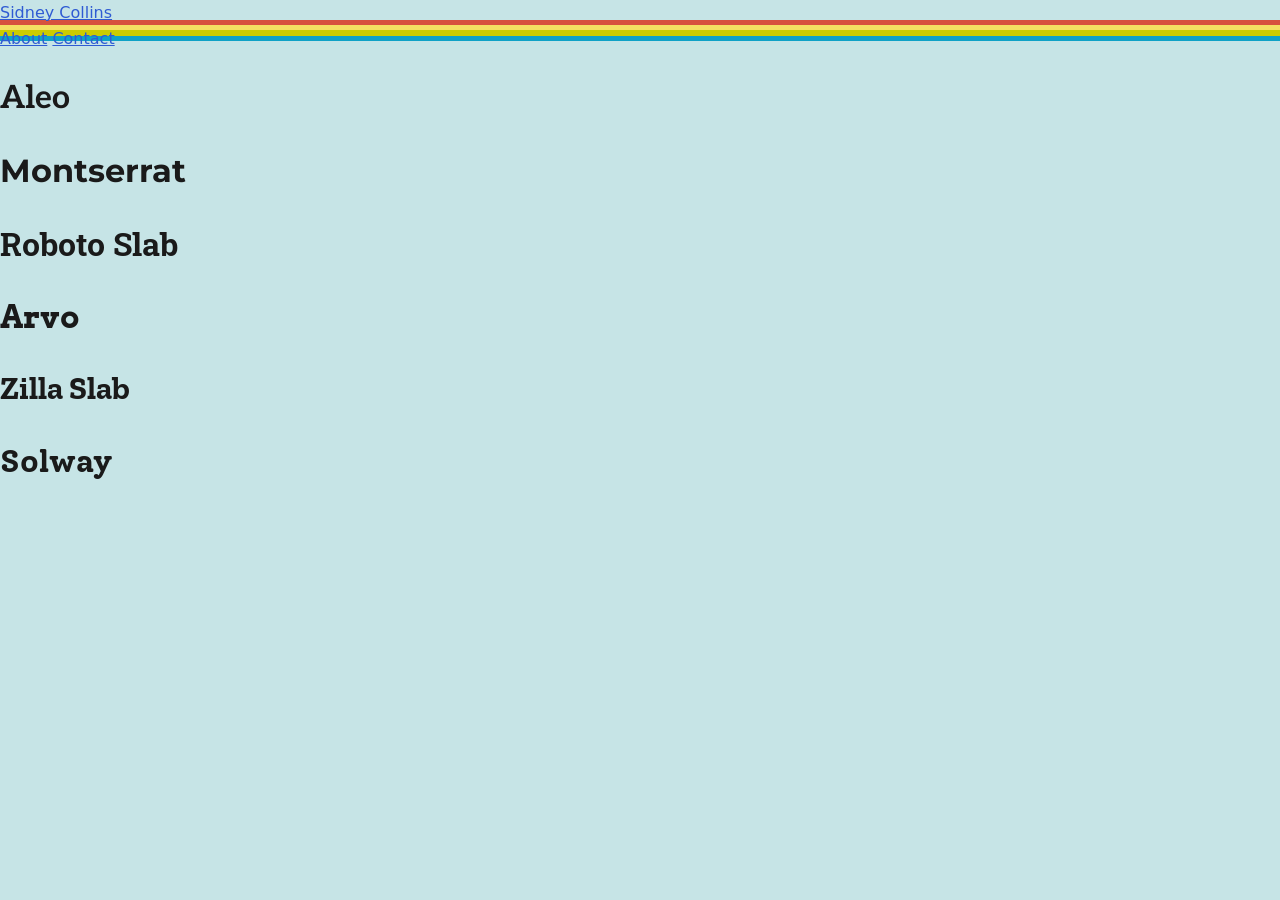
==== playground.html @ 9f8a6d19 "updated favicons; playing in the playground" ====
<!doctype html>
<html lang="en">
<head>
  <meta charset="utf-8">
  <meta name="viewport" content="width=device-width, initial-scale=1">
  <title>Sidney Collins</title>
  <meta name="description" content="Sidney Collins: background, selected work, and how to get in touch.">

  <link rel="icon" href="/favicon.ico" sizes="any">
  <link rel="icon" type="image/png" sizes="32x32" href="/favicon-32x32.png">
  <link rel="apple-touch-icon" href="/apple-touch-icon.png">

  <link rel="preconnect" href="https://fonts.googleapis.com">
  <link rel="preconnect" href="https://fonts.gstatic.com" crossorigin>
  <link rel="stylesheet" href="https://fonts.googleapis.com/css2?family=Solway:wght@400;500;700&family=Aleo:wght@400;500;700&family=Montserrat:wght@400;500;700&family=Roboto+Slab:wght@400;500;700&family=Arvo:wght@400;700&family=Zilla+Slab:wght@400;500;700&display=swap">
  <link rel="stylesheet" href="playground.css">
</head>
<body>
  <header class="site-header">
    <a class="wordmark" href="#top">Sidney Collins</a>
    <nav aria-label="Primary">
      <a href="#about">About</a>
      <!-- <a href="#work">Work</a> -->
      <a href="#contact">Contact</a>
    </nav>
  </header>

  <h1 class="aleo">Aleo</h1>
  <h1 class="montserrat">Montserrat</h1>
  <h1 class="roboto-slab">Roboto Slab</h1>
  <h1 class="arvo">Arvo</h1>
  <h1 class="zilla">Zilla Slab</h1>
  <h1 class="solway">Solway</h1>

</body>
</html>
---- playground.css ----
:root {
  --font-heading: "Solway", Georgia, serif;
  --font-body: system-ui, -apple-system, "Segoe UI", Roboto, sans-serif;

  /* Candidate fonts, not yet applied */
  --font-aleo: "Aleo", Georgia, serif;
  --font-montserrat: "Montserrat", system-ui, sans-serif;
  --font-roboto-slab: "Roboto Slab", Georgia, serif;
  --font-arvo: "Arvo", Georgia, serif;
  --font-zilla-slab: "Zilla Slab", Georgia, serif;

  --color-bg: #c6e4e6;
  --color-text: #1a1a1a;
  --color-muted: #5f5f5f;
  --color-border: #e4e4e0;
  --color-accent: #2f5bd3;

  --max-width: 720px;
}

/* @media (prefers-color-scheme: dark) {
  :root {
    --color-bg: #141414;
    --color-text: #ededea;
    --color-muted: #a3a3a0;
    --color-border: #2c2c2a;
    --color-accent: #8aa8ff;
  }
} */

*,
*::before,
*::after {
  box-sizing: border-box;
}

html { -webkit-text-size-adjust: 100%; }        /* stop iOS enlarging text in landscape */
img, svg { display: block; max-width: 100%; }   /* images never overflow the column */
input, button, textarea, select { font: inherit; } /* form controls use the page font */

body {
  margin: 0;
  background: var(--color-bg);
  color: var(--color-text);
  font-family: var(--font-body);
  font-size: 1rem;
  line-height: 1.6;
}

.aleo { 
  font-family: var(--font-aleo);
}

.montserrat { 
  font-family: var(--font-montserrat);
}

.roboto-slab { 
  font-family: var(--font-roboto-slab);
}

.arvo { 
  font-family: var(--font-arvo);
}

.zilla { 
  font-family: var(--font-zilla-slab);
}

.solway { 
  font-family: var(--font-heading);
}

/* Header text: Solway */
/* h1,
h2,
h3,
.wordmark {
  font-family: var(--font-heading);
  line-height: 1.2;
}

h1 {
  font-size: clamp(2.5rem, 7vw, 3.5rem);
  font-weight: 700;
  margin: 0 0 0.5rem;
}

h2 {
  font-size: 1.75rem;
  font-weight: 500;
  margin: 0 0 1rem;
}

h3 {
  font-size: 1.125rem;
  font-weight: 500;
  margin: 0 0 0.25rem;
} */

a {
  color: var(--color-accent);
}

a:focus-visible {
  outline: 2px solid var(--color-accent);
  outline-offset: 3px;
}

/* .site-header,
main,
.site-footer {
  max-width: var(--max-width);
  margin: 0 auto;
  padding: 0 16px;
}*/

/* .site-header {
  display: flex;
  flex-wrap: wrap;
  gap: 1rem;
  justify-content: space-between;
  align-items: center;
  padding-top: 1.5rem;
  padding-bottom: 1.5rem;
} */

.site-header {
  background-image: url("assets/images/rainbow-horizontal.png");
  background-repeat: repeat-x;
  background-position: top 20px left 0;
  min-height: 21px;
}

/* .wordmark {
  font-size: 1.25rem;
  font-weight: 700;
  color: var(--color-text);
  text-decoration: none;
}

.site-header nav {
  display: flex;
  gap: 1.25rem;
}

.site-header nav a {
  color: var(--color-muted);
  text-decoration: none;
}

.site-header nav a:hover {
  color: var(--color-text);
}

section {
  padding: 3rem 0;
  border-top: 1px solid var(--color-border);
}

.hero {
  border-top: none;
  padding-top: 4rem;
}

.headline {
  font-size: 1.25rem;
  margin: 0 0 1rem;
}

.intro {
  color: var(--color-muted);
  margin: 0 0 2rem;
}

.actions {
  display: flex;
  flex-wrap: wrap;
  gap: 0.75rem;
}

.button {
  display: inline-block;
  padding: 0.6rem 1.2rem;
  border: 1px solid var(--color-border);
  border-radius: 6px;
  color: var(--color-text);
  text-decoration: none;
}

.button-primary {
  background: var(--color-accent);
  border-color: var(--color-accent);
  color: var(--color-bg);
}

.cards,
.links {
  list-style: none;
  margin: 0;
  padding: 0;
}

.cards {
  display: grid;
  gap: 1rem;
}

.card {
  padding: 1.25rem;
  border: 1px solid var(--color-border);
  border-radius: 8px;
}

.card p {
  margin: 0;
  color: var(--color-muted);
}

.links {
  display: flex;
  gap: 1.25rem;
}

.site-footer {
  padding-top: 2rem;
  padding-bottom: 3rem;
  color: var(--color-muted);
  font-size: 0.875rem;
} */
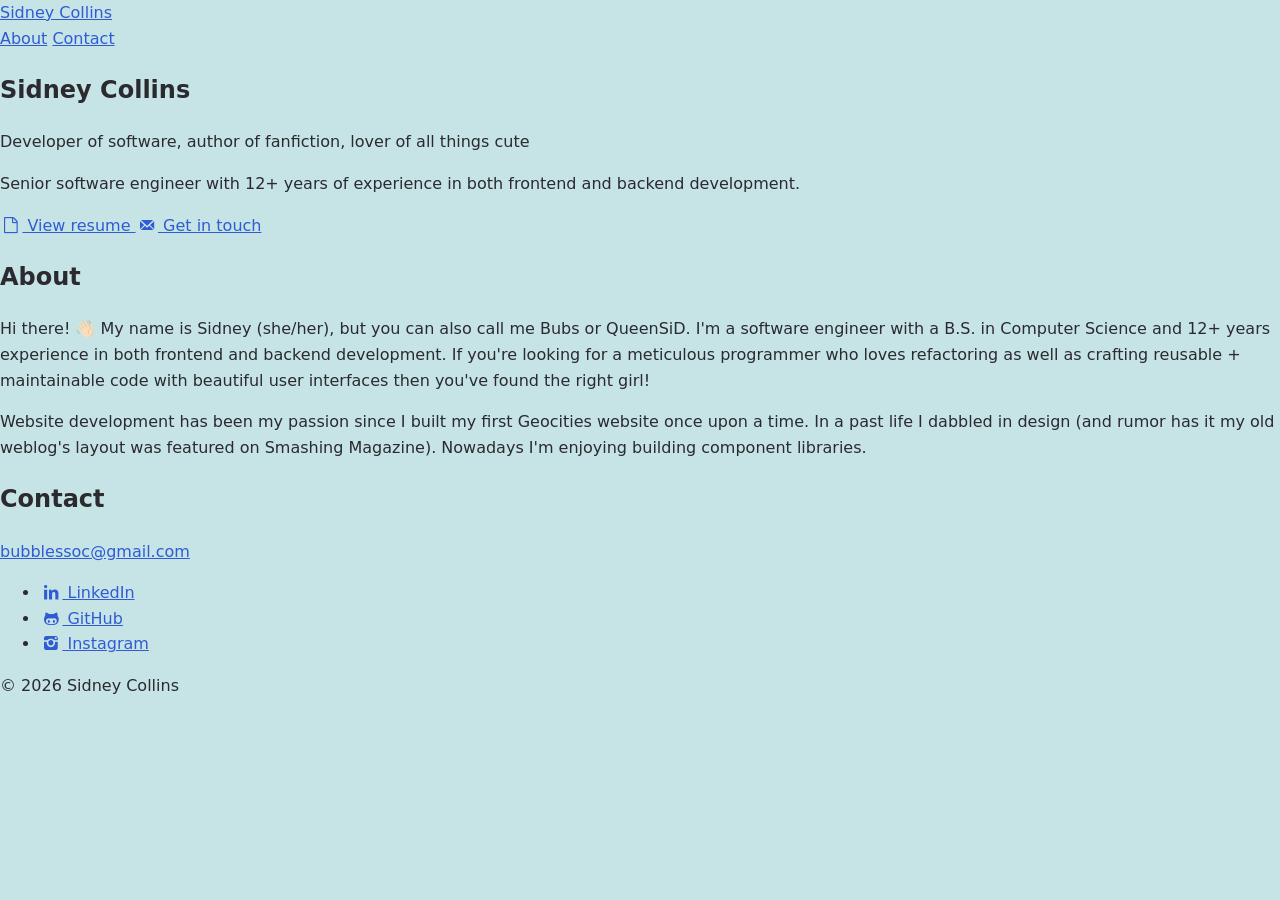
==== commit cc79bbf0: "added some icons; moving stuff around" ====
--- a/playground.html
+++ b/playground.html
@@ -12,18 +12,86 @@
 
   <link rel="preconnect" href="https://fonts.googleapis.com">
   <link rel="preconnect" href="https://fonts.gstatic.com" crossorigin>
-  <link rel="stylesheet" href="https://fonts.googleapis.com/css2?family=Solway:wght@400;500;700&family=Aleo:wght@400;500;700&family=Montserrat:wght@400;500;700&family=Roboto+Slab:wght@400;500;700&family=Arvo:wght@400;700&family=Zilla+Slab:wght@400;500;700&display=swap">
-  <link rel="stylesheet" href="playground.css">
+  <link rel="stylesheet" href="https://fonts.googleapis.com/css2?family=Solway:wght@400;500;700&family=Aleo:wght@400;500;700&family=Montserrat:wght@400;500;700&family=Roboto+Slab:wght@400;500;700&family=Arvo:wght@400;700&family=Zilla+Slab:wght@400;500;700&family=Quicksand:wght@400;500;700&display=swap">
+  <link rel="stylesheet" href="assets/css/playground.css">
+  <link rel="stylesheet" href="assets/css/sidneycollins-icons.css">
 </head>
+
 <body>
   <header class="site-header">
     <a class="wordmark" href="#top">Sidney Collins</a>
     <nav aria-label="Primary">
       <a href="#about">About</a>
-      <!-- <a href="#work">Work</a> -->
       <a href="#contact">Contact</a>
     </nav>
   </header>
+
+  <main id="top">
+    <section class="hero">
+      <h1>Sidney Collins</h1>
+      <p class="headline">Developer of software, author of fanfiction, lover of all things cute</p>
+      <p class="intro">Senior software engineer with 12+ years of experience in both frontend and backend development.</p>
+      <div class="actions">
+        <a class="button button-primary" href="assets/resume.pdf">
+          <span class="icon-doc"></span>
+          View resume
+        </a>
+        <a class="button" href="#contact">
+          <span class="icon-mail"></span>
+          Get in touch
+        </a>
+      </div>
+    </section>
+
+    <section id="about">
+      <h2>About</h2>
+      <p>Hi there! 👋🏻 My name is Sidney (she/her), but you can also call me Bubs or QueenSiD. I'm a software engineer with a B.S. in Computer Science and 12+ years experience in both frontend and backend development. If you're looking for a meticulous programmer who loves refactoring as well as crafting reusable + maintainable code with beautiful user interfaces then you've found the right girl!</p>
+      <p>Website development has been my passion since I built my first Geocities website once upon a time. In a past life I dabbled in design (and rumor has it my old weblog's layout was featured on Smashing Magazine). Nowadays I'm enjoying building component libraries.</p>
+    </section>
+
+    <!-- <section id="work">
+      <h2>Selected work</h2>
+      <ul class="cards">
+        <li class="card">
+          <h3><a href="#">Project one</a></h3>
+          <p>One-line description of the project.</p>
+        </li>
+        <li class="card">
+          <h3><a href="#">Project two</a></h3>
+          <p>One-line description of the project.</p>
+        </li>
+        <li class="card">
+          <h3><a href="#">Project three</a></h3>
+          <p>One-line description of the project.</p>
+        </li>
+      </ul>
+    </section> -->
+
+    <section id="contact">
+      <h2>Contact</h2>
+      <p><a href="mailto:bubblessoc@gmail.com">bubblessoc@gmail.com</a></p>
+      <ul class="links">
+        <li><a href="https://www.linkedin.com/in/sidneycollins">
+          <span class="icon-linkedin"></span>
+          LinkedIn
+        </a></li>
+        <li><a href="https://github.com/bubblessoc">
+          <span class="icon-github"></span>
+          GitHub
+        </a></li>
+        <li><a href="https://instagram.com/bubblessoc">
+          <span class="icon-instagram"></span>
+          Instagram
+        </a></li>
+      </ul>
+    </section>
+  </main>
+
+  <footer class="site-footer">
+    <p>&copy; 2026 Sidney Collins</p>
+  </footer>
+
+  <!-- <img src="assets/images/queensid.png" alt="Sidney Collins" class="profile-image" />
 
   <h1 class="aleo">Aleo</h1>
   <h1 class="montserrat">Montserrat</h1>
@@ -31,6 +99,7 @@
   <h1 class="arvo">Arvo</h1>
   <h1 class="zilla">Zilla Slab</h1>
   <h1 class="solway">Solway</h1>
+  <h1 class="quicksand">Quicksand</h1> -->
 
 </body>
 </html>
--- a/assets/css/playground.css
+++ b/assets/css/playground.css
@@ -0,0 +1,250 @@
+:root {
+  --font-heading: "Solway", Georgia, serif;
+  --font-body: system-ui, -apple-system, "Segoe UI", Roboto, sans-serif;
+
+  /* Candidate fonts, not yet applied */
+  --font-aleo: "Aleo", Georgia, serif;
+  --font-montserrat: "Montserrat", system-ui, sans-serif;
+  --font-roboto-slab: "Roboto Slab", Georgia, serif;
+  --font-arvo: "Arvo", Georgia, serif;
+  --font-zilla-slab: "Zilla Slab", Georgia, serif;
+  --font-quicksand: "Quicksand", system-ui, sans-serif;
+
+  --color-bg: #c6e4e6;
+  --color-text: #2b2a2e;
+  --color-muted: #5f5f5f;
+  --color-border: #e4e4e0;
+  --color-accent: #2f5bd3;
+
+  --max-width: 720px;
+}
+
+/* @media (prefers-color-scheme: dark) {
+  :root {
+    --color-bg: #141414;
+    --color-text: #ededea;
+    --color-muted: #a3a3a0;
+    --color-border: #2c2c2a;
+    --color-accent: #8aa8ff;
+  }
+} */
+
+*,
+*::before,
+*::after {
+  box-sizing: border-box;
+}
+
+html { -webkit-text-size-adjust: 100%; }        /* stop iOS enlarging text in landscape */
+img, svg { display: block; max-width: 100%; }   /* images never overflow the column */
+input, button, textarea, select { font: inherit; } /* form controls use the page font */
+
+/* Smooth scrolling for in-page links, unless the visitor prefers reduced motion */
+@media (prefers-reduced-motion: no-preference) {
+  html {
+    scroll-behavior: smooth;
+  }
+}
+
+/* Leave a gap above a section when you scroll to it */
+[id] {
+  scroll-margin-top: 1.5rem;
+}
+
+body {
+  margin: 0;
+  background-color: var(--color-bg);
+  background-image: url("assets/images/rainbow-vertical.png");
+  background-repeat: repeat-y;
+  background-position: top 143px left 11px;
+  color: var(--color-text);
+  font-family: var(--font-body);
+  font-size: 1rem;
+  line-height: 1.6;
+}
+
+.aleo {
+  font-family: var(--font-aleo);
+}
+
+.montserrat {
+  font-family: var(--font-montserrat);
+}
+
+.roboto-slab {
+  font-family: var(--font-roboto-slab);
+}
+
+.arvo {
+  font-family: var(--font-arvo);
+}
+
+.zilla {
+  font-family: var(--font-zilla-slab);
+}
+
+.solway {
+  font-family: var(--font-heading);
+}
+
+.quicksand {
+  font-family: var(--font-quicksand);
+}
+
+/* Header text: Solway */
+/* h1,
+h2,
+h3,
+.wordmark {
+  font-family: var(--font-heading);
+  line-height: 1.2;
+}
+
+h1 {
+  font-size: clamp(2.5rem, 7vw, 3.5rem);
+  font-weight: 700;
+  margin: 0 0 0.5rem;
+}
+
+h2 {
+  font-size: 1.75rem;
+  font-weight: 500;
+  margin: 0 0 1rem;
+}
+
+h3 {
+  font-size: 1.125rem;
+  font-weight: 500;
+  margin: 0 0 0.25rem;
+} */
+
+a {
+  color: var(--color-accent);
+}
+
+a:focus-visible {
+  outline: 2px solid var(--color-accent);
+  outline-offset: 3px;
+}
+
+/* .site-header,
+main,
+.site-footer {
+  max-width: var(--max-width);
+  margin: 0 auto;
+  padding: 0 16px;
+}*/
+
+/* .site-header {
+  display: flex;
+  flex-wrap: wrap;
+  gap: 1rem;
+  justify-content: space-between;
+  align-items: center;
+  padding-top: 1.5rem;
+  padding-bottom: 1.5rem;
+} */
+
+.site-header {
+  background-image: url("assets/images/rainbow-horizontal.png");
+  background-repeat: repeat-x;
+  background-position: left 279px;
+  min-height: 21px;
+}
+
+/* .wordmark {
+  font-size: 1.25rem;
+  font-weight: 700;
+  color: var(--color-text);
+  text-decoration: none;
+}
+
+.site-header nav {
+  display: flex;
+  gap: 1.25rem;
+}
+
+.site-header nav a {
+  color: var(--color-muted);
+  text-decoration: none;
+}
+
+.site-header nav a:hover {
+  color: var(--color-text);
+}
+
+section {
+  padding: 3rem 0;
+  border-top: 1px solid var(--color-border);
+}
+
+.hero {
+  border-top: none;
+  padding-top: 4rem;
+}
+
+.headline {
+  font-size: 1.25rem;
+  margin: 0 0 1rem;
+}
+
+.intro {
+  color: var(--color-muted);
+  margin: 0 0 2rem;
+}
+
+.actions {
+  display: flex;
+  flex-wrap: wrap;
+  gap: 0.75rem;
+}
+
+.button {
+  display: inline-block;
+  padding: 0.6rem 1.2rem;
+  border: 1px solid var(--color-border);
+  border-radius: 6px;
+  color: var(--color-text);
+  text-decoration: none;
+}
+
+.button-primary {
+  background: var(--color-accent);
+  border-color: var(--color-accent);
+  color: var(--color-bg);
+}
+
+.cards,
+.links {
+  list-style: none;
+  margin: 0;
+  padding: 0;
+}
+
+.cards {
+  display: grid;
+  gap: 1rem;
+}
+
+.card {
+  padding: 1.25rem;
+  border: 1px solid var(--color-border);
+  border-radius: 8px;
+}
+
+.card p {
+  margin: 0;
+  color: var(--color-muted);
+}
+
+.links {
+  display: flex;
+  gap: 1.25rem;
+}
+
+.site-footer {
+  padding-top: 2rem;
+  padding-bottom: 3rem;
+  color: var(--color-muted);
+  font-size: 0.875rem;
+} */
--- a/assets/css/sidneycollins-icons.css
+++ b/assets/css/sidneycollins-icons.css
@@ -0,0 +1,63 @@
+/* Generated by https://fontello.com/ */
+@font-face {
+  font-family: 'sidneycollins-icons';
+  src: url('../fonts/sidneycollins-icons.eot?1726905');
+  src: url('../fonts/sidneycollins-icons.eot?1726905#iefix') format('embedded-opentype'),
+       url('../fonts/sidneycollins-icons.woff2?1726905') format('woff2'),
+       url('../fonts/sidneycollins-icons.woff?1726905') format('woff'),
+       url('../fonts/sidneycollins-icons.ttf?1726905') format('truetype'),
+       url('../fonts/sidneycollins-icons.svg?1726905#sidneycollins-icons') format('svg');
+  font-weight: normal;
+  font-style: normal;
+}
+/* Chrome hack: SVG is rendered more smooth in Windozze. 100% magic, uncomment if you need it. */
+/* Note, that will break hinting! In other OS-es font will be not as sharp as it could be */
+/*
+@media screen and (-webkit-min-device-pixel-ratio:0) {
+  @font-face {
+    font-family: 'sidneycollins-icons';
+    src: url('../font/sidneycollins-icons.svg?1726905#sidneycollins-icons') format('svg');
+  }
+}
+*/
+[class^="icon-"]:before, [class*=" icon-"]:before {
+  font-family: "sidneycollins-icons";
+  font-style: normal;
+  font-weight: normal;
+  speak: never;
+
+  display: inline-block;
+  text-decoration: inherit;
+  width: 1em;
+  margin-right: .2em;
+  text-align: center;
+  /* opacity: .8; */
+
+  /* For safety - reset parent styles, that can break glyph codes*/
+  font-variant: normal;
+  text-transform: none;
+
+  /* fix buttons height, for twitter bootstrap */
+  line-height: 1em;
+
+  /* Animation center compensation - margins should be symmetric */
+  /* remove if not needed */
+  margin-left: .2em;
+
+  /* you can be more comfortable with increased icons size */
+  /* font-size: 120%; */
+
+  /* Font smoothing. That was taken from TWBS */
+  -webkit-font-smoothing: antialiased;
+  -moz-osx-font-smoothing: grayscale;
+
+  /* Uncomment for 3D effect */
+  /* text-shadow: 1px 1px 1px rgba(127, 127, 127, 0.3); */
+}
+
+.icon-mail:before { content: '\e800'; } /* '' */
+.icon-doc:before { content: '\e801'; } /* '' */
+.icon-user:before { content: '\f2be'; } /* '' */
+.icon-github:before { content: '\f300'; } /* '' */
+.icon-linkedin:before { content: '\f318'; } /* '' */
+.icon-instagram:before { content: '\f32d'; } /* '' */
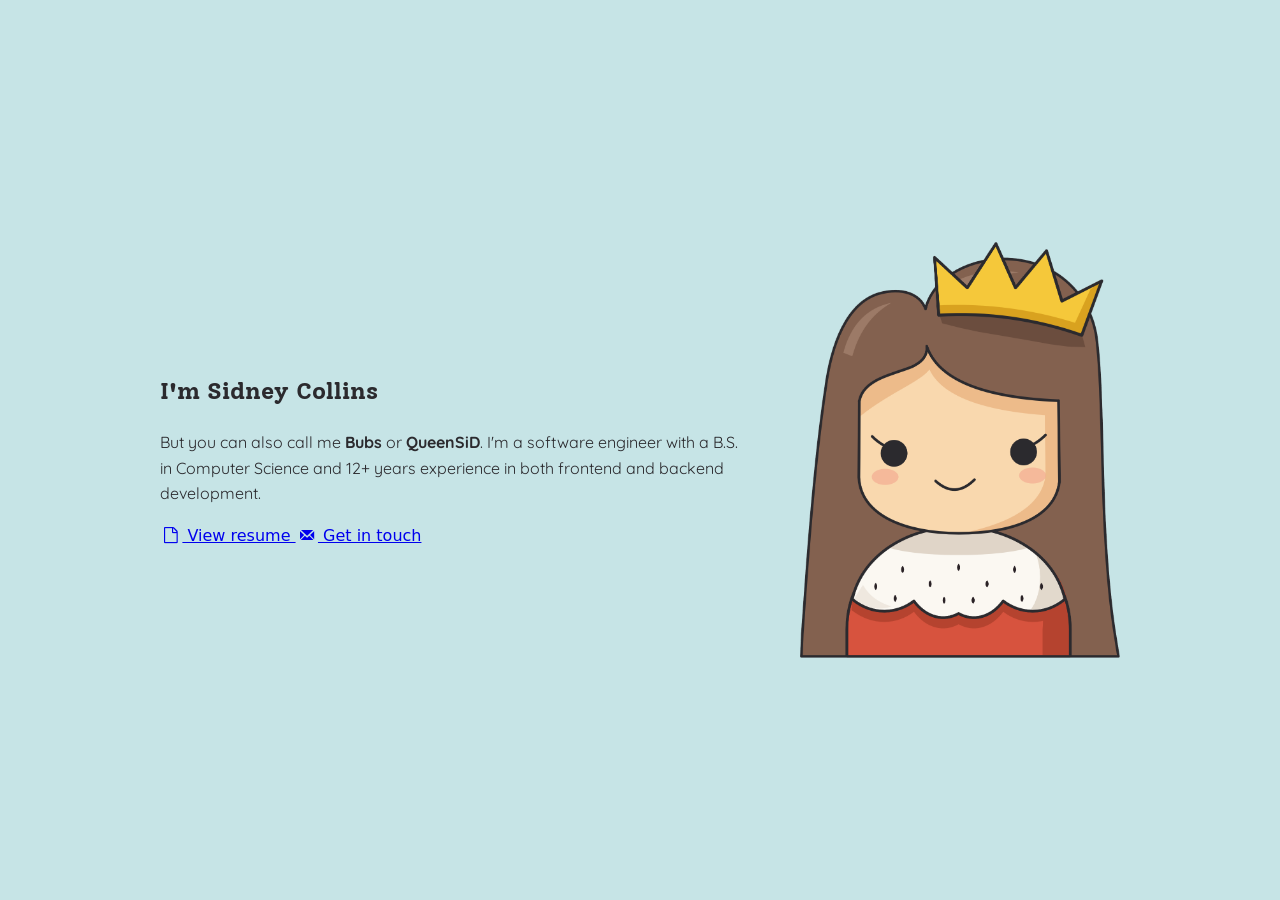
==== commit 6c65e241: "letting claude play in the playground" ====
--- a/playground.html
+++ b/playground.html
@@ -18,36 +18,39 @@
 </head>
 
 <body>
-  <header class="site-header">
+  <!-- <header class="site-header">
     <a class="wordmark" href="#top">Sidney Collins</a>
     <nav aria-label="Primary">
       <a href="#about">About</a>
       <a href="#contact">Contact</a>
     </nav>
-  </header>
+  </header> -->
 
   <main id="top">
     <section class="hero">
-      <h1>Sidney Collins</h1>
-      <p class="headline">Developer of software, author of fanfiction, lover of all things cute</p>
-      <p class="intro">Senior software engineer with 12+ years of experience in both frontend and backend development.</p>
-      <div class="actions">
-        <a class="button button-primary" href="assets/resume.pdf">
-          <span class="icon-doc"></span>
-          View resume
-        </a>
-        <a class="button" href="#contact">
-          <span class="icon-mail"></span>
-          Get in touch
-        </a>
+      <div class="hero-text">
+        <h1 class="solway">I&apos;m Sidney Collins</h1>
+        <!-- <p class="headline">Developer of software, author of fanfiction, lover of all things cute</p> -->
+        <p class="intro quicksand">But you can also call me <strong>Bubs</strong> or <strong>QueenSiD</strong>. I&apos;m a software engineer with a B.S. in Computer Science and 12+ years experience in both frontend and backend development.</p>
+        <div class="actions">
+          <a class="button button-primary" href="assets/resume.pdf">
+            <span class="icon-doc"></span>
+            View resume
+          </a>
+          <a class="button" href="#contact">
+            <span class="icon-mail"></span>
+            Get in touch
+          </a>
+        </div>
       </div>
+      <img src="assets/images/queensid.png" alt="Sidney Collins" class="profile-image" />
     </section>
 
-    <section id="about">
+    <!-- <section id="about">
       <h2>About</h2>
       <p>Hi there! 👋🏻 My name is Sidney (she/her), but you can also call me Bubs or QueenSiD. I'm a software engineer with a B.S. in Computer Science and 12+ years experience in both frontend and backend development. If you're looking for a meticulous programmer who loves refactoring as well as crafting reusable + maintainable code with beautiful user interfaces then you've found the right girl!</p>
       <p>Website development has been my passion since I built my first Geocities website once upon a time. In a past life I dabbled in design (and rumor has it my old weblog's layout was featured on Smashing Magazine). Nowadays I'm enjoying building component libraries.</p>
-    </section>
+    </section> -->
 
     <!-- <section id="work">
       <h2>Selected work</h2>
@@ -67,7 +70,7 @@
       </ul>
     </section> -->
 
-    <section id="contact">
+    <!-- <section id="contact">
       <h2>Contact</h2>
       <p><a href="mailto:bubblessoc@gmail.com">bubblessoc@gmail.com</a></p>
       <ul class="links">
@@ -84,12 +87,12 @@
           Instagram
         </a></li>
       </ul>
-    </section>
+    </section> -->
   </main>
 
-  <footer class="site-footer">
+  <!-- <footer class="site-footer">
     <p>&copy; 2026 Sidney Collins</p>
-  </footer>
+  </footer> -->
 
   <!-- <img src="assets/images/queensid.png" alt="Sidney Collins" class="profile-image" />
 
--- a/assets/css/playground.css
+++ b/assets/css/playground.css
@@ -54,13 +54,58 @@
 body {
   margin: 0;
   background-color: var(--color-bg);
-  background-image: url("assets/images/rainbow-vertical.png");
-  background-repeat: repeat-y;
-  background-position: top 143px left 11px;
   color: var(--color-text);
   font-family: var(--font-body);
   font-size: 1rem;
   line-height: 1.6;
+}
+
+/* Hero: text on the left, image on the right, centered vertically in the window */
+main {
+  display: grid;
+  grid-template-columns: minmax(0, 1fr); /* column matches the window, not the widest content */
+  place-items: center;
+  min-height: 100vh;
+  min-height: 100dvh; /* excludes mobile browser toolbars where supported */
+  padding: 2rem 16px;
+}
+
+.hero {
+  display: flex;
+  align-items: center;
+  gap: 3rem;
+  width: 100%;
+  max-width: 960px;
+}
+
+.hero-text {
+  flex: 1 1 0;
+  min-width: 0; /* lets long words wrap instead of pushing the image off-screen */
+}
+
+.profile-image {
+  flex: 0 0 auto;
+  width: min(320px, 35%);
+  height: auto;
+}
+
+/* Narrow screens: stack with the image above the text */
+@media (max-width: 700px) {
+  .hero {
+    flex-direction: column;
+    gap: 1.5rem;
+    text-align: center;
+  }
+
+  .hero-text {
+    flex: none;
+    width: 100%; /* fill the screen width instead of the longest line */
+  }
+
+  .profile-image {
+    order: -1;
+    width: min(200px, 60%);
+  }
 }
 
 .aleo {
@@ -116,7 +161,7 @@
   font-size: 1.125rem;
   font-weight: 500;
   margin: 0 0 0.25rem;
-} */
+}
 
 a {
   color: var(--color-accent);
@@ -127,15 +172,15 @@
   outline-offset: 3px;
 }
 
-/* .site-header,
+.site-header,
 main,
 .site-footer {
   max-width: var(--max-width);
   margin: 0 auto;
   padding: 0 16px;
-}*/
-
-/* .site-header {
+}
+
+.site-header {
   display: flex;
   flex-wrap: wrap;
   gap: 1rem;
@@ -143,16 +188,9 @@
   align-items: center;
   padding-top: 1.5rem;
   padding-bottom: 1.5rem;
-} */
-
-.site-header {
-  background-image: url("assets/images/rainbow-horizontal.png");
-  background-repeat: repeat-x;
-  background-position: left 279px;
-  min-height: 21px;
-}
-
-/* .wordmark {
+}
+
+.wordmark {
   font-size: 1.25rem;
   font-weight: 700;
   color: var(--color-text);
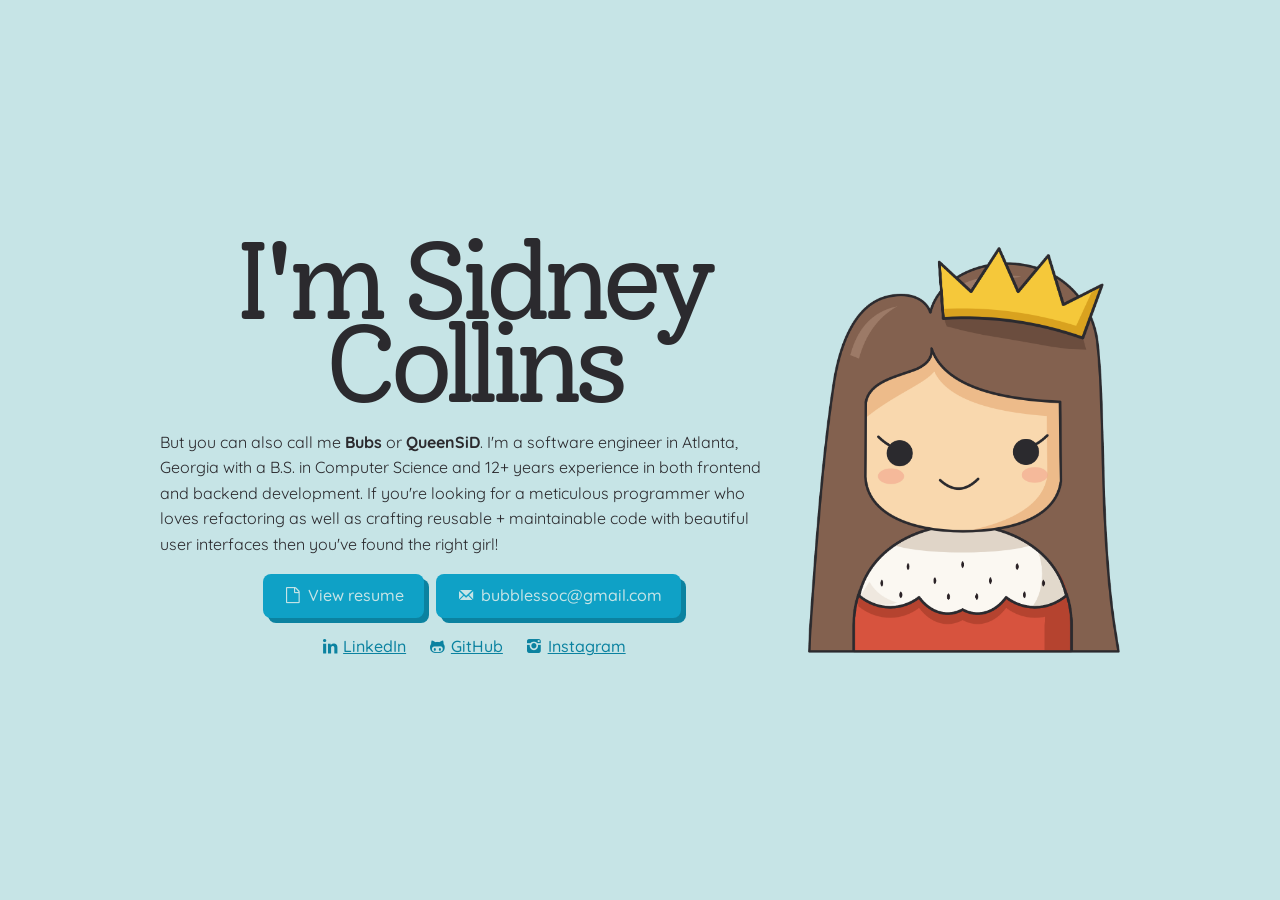
==== commit dadf78c6: "simplifying" ====
--- a/playground.html
+++ b/playground.html
@@ -12,97 +12,51 @@
 
   <link rel="preconnect" href="https://fonts.googleapis.com">
   <link rel="preconnect" href="https://fonts.gstatic.com" crossorigin>
-  <link rel="stylesheet" href="https://fonts.googleapis.com/css2?family=Solway:wght@400;500;700&family=Aleo:wght@400;500;700&family=Montserrat:wght@400;500;700&family=Roboto+Slab:wght@400;500;700&family=Arvo:wght@400;700&family=Zilla+Slab:wght@400;500;700&family=Quicksand:wght@400;500;700&display=swap">
+  <link rel="stylesheet" href="https://fonts.googleapis.com/css2?family=Solway:wght@400;500;700&family=Quicksand:wght@400;500;700&display=swap">
   <link rel="stylesheet" href="assets/css/playground.css">
   <link rel="stylesheet" href="assets/css/sidneycollins-icons.css">
 </head>
 
 <body>
-  <!-- <header class="site-header">
-    <a class="wordmark" href="#top">Sidney Collins</a>
-    <nav aria-label="Primary">
-      <a href="#about">About</a>
-      <a href="#contact">Contact</a>
-    </nav>
-  </header> -->
-
   <main id="top">
     <section class="hero">
-      <div class="hero-text">
-        <h1 class="solway">I&apos;m Sidney Collins</h1>
-        <!-- <p class="headline">Developer of software, author of fanfiction, lover of all things cute</p> -->
-        <p class="intro quicksand">But you can also call me <strong>Bubs</strong> or <strong>QueenSiD</strong>. I&apos;m a software engineer with a B.S. in Computer Science and 12+ years experience in both frontend and backend development.</p>
-        <div class="actions">
-          <a class="button button-primary" href="assets/resume.pdf">
-            <span class="icon-doc"></span>
-            View resume
+      <img src="assets/images/queensid.png" alt="QueenSid" class="profile-image" />
+      <h1 class="heading">I&apos;m Sidney Collins</h1>
+      <p class="intro">
+        But you can also call me <b>Bubs</b> or <b>QueenSiD</b>. I&apos;m a software engineer in Atlanta, Georgia with a B.S. in Computer Science and 12+ years experience in both frontend and backend development. If you&apos;re looking for a meticulous programmer who loves refactoring as well as crafting reusable + maintainable code with beautiful user interfaces then you&apos;ve found the right girl!
+      </p>
+      <div class="actions">
+        <a class="button resume" href="assets/resume.pdf">
+          <span class="icon-doc"></span>
+          View resume
+        </a>
+        <a class="button email" href="mailto:bubblessoc@gmail.com">
+          <span class="icon-mail"></span>
+          bubblessoc@gmail.com
+        </a>
+      </div>
+      <ul class="links">
+        <li>
+          <a href="https://www.linkedin.com/in/sidneycollins" class="link linkedin">
+            <span class="icon-linkedin"></span>
+            LinkedIn
           </a>
-          <a class="button" href="#contact">
-            <span class="icon-mail"></span>
-            Get in touch
+        </li>
+        <li>
+          <a href="https://github.com/bubblessoc" class="link github">
+            <span class="icon-github"></span>
+            GitHub
           </a>
-        </div>
-      </div>
-      <img src="assets/images/queensid.png" alt="Sidney Collins" class="profile-image" />
-    </section>
-
-    <!-- <section id="about">
-      <h2>About</h2>
-      <p>Hi there! 👋🏻 My name is Sidney (she/her), but you can also call me Bubs or QueenSiD. I'm a software engineer with a B.S. in Computer Science and 12+ years experience in both frontend and backend development. If you're looking for a meticulous programmer who loves refactoring as well as crafting reusable + maintainable code with beautiful user interfaces then you've found the right girl!</p>
-      <p>Website development has been my passion since I built my first Geocities website once upon a time. In a past life I dabbled in design (and rumor has it my old weblog's layout was featured on Smashing Magazine). Nowadays I'm enjoying building component libraries.</p>
-    </section> -->
-
-    <!-- <section id="work">
-      <h2>Selected work</h2>
-      <ul class="cards">
-        <li class="card">
-          <h3><a href="#">Project one</a></h3>
-          <p>One-line description of the project.</p>
         </li>
-        <li class="card">
-          <h3><a href="#">Project two</a></h3>
-          <p>One-line description of the project.</p>
-        </li>
-        <li class="card">
-          <h3><a href="#">Project three</a></h3>
-          <p>One-line description of the project.</p>
+        <li>
+          <a href="https://instagram.com/bubblessoc" class="link instagram">
+            <span class="icon-instagram"></span>
+            Instagram
+          </a>
         </li>
       </ul>
-    </section> -->
-
-    <!-- <section id="contact">
-      <h2>Contact</h2>
-      <p><a href="mailto:bubblessoc@gmail.com">bubblessoc@gmail.com</a></p>
-      <ul class="links">
-        <li><a href="https://www.linkedin.com/in/sidneycollins">
-          <span class="icon-linkedin"></span>
-          LinkedIn
-        </a></li>
-        <li><a href="https://github.com/bubblessoc">
-          <span class="icon-github"></span>
-          GitHub
-        </a></li>
-        <li><a href="https://instagram.com/bubblessoc">
-          <span class="icon-instagram"></span>
-          Instagram
-        </a></li>
-      </ul>
-    </section> -->
+    </section>
   </main>
-
-  <!-- <footer class="site-footer">
-    <p>&copy; 2026 Sidney Collins</p>
-  </footer> -->
-
-  <!-- <img src="assets/images/queensid.png" alt="Sidney Collins" class="profile-image" />
-
-  <h1 class="aleo">Aleo</h1>
-  <h1 class="montserrat">Montserrat</h1>
-  <h1 class="roboto-slab">Roboto Slab</h1>
-  <h1 class="arvo">Arvo</h1>
-  <h1 class="zilla">Zilla Slab</h1>
-  <h1 class="solway">Solway</h1>
-  <h1 class="quicksand">Quicksand</h1> -->
 
 </body>
 </html>
--- a/assets/css/playground.css
+++ b/assets/css/playground.css
@@ -1,30 +1,26 @@
 :root {
   --font-heading: "Solway", Georgia, serif;
-  --font-body: system-ui, -apple-system, "Segoe UI", Roboto, sans-serif;
-
-  /* Candidate fonts, not yet applied */
-  --font-aleo: "Aleo", Georgia, serif;
-  --font-montserrat: "Montserrat", system-ui, sans-serif;
-  --font-roboto-slab: "Roboto Slab", Georgia, serif;
-  --font-arvo: "Arvo", Georgia, serif;
-  --font-zilla-slab: "Zilla Slab", Georgia, serif;
-  --font-quicksand: "Quicksand", system-ui, sans-serif;
+  --font-body: "Quicksand", "Helvetica Neue", "Helvetica", "Arial", sans-serif;
 
   --color-bg: #c6e4e6;
   --color-text: #2b2a2e;
-  --color-muted: #5f5f5f;
-  --color-border: #e4e4e0;
-  --color-accent: #2f5bd3;
+  --color-accent: #0fa1c6;
+  --color-accent-secondary: #0B82A0;
 
-  --max-width: 720px;
+  --color-link: var(--color-accent-secondary);
+  --color-link-hover: var(--color-accent);
+  --color-button: var(--color-accent);
+  --color-button-text: var(--color-bg);
+  --color-button-text-hover: #fff;
+  --color-button-shadow: var(--color-accent-secondary);
+
+  --max-width: 960px;
 }
 
 /* @media (prefers-color-scheme: dark) {
   :root {
     --color-bg: #141414;
     --color-text: #ededea;
-    --color-muted: #a3a3a0;
-    --color-border: #2c2c2a;
     --color-accent: #8aa8ff;
   }
 } */
@@ -35,21 +31,12 @@
   box-sizing: border-box;
 }
 
-html { -webkit-text-size-adjust: 100%; }        /* stop iOS enlarging text in landscape */
-img, svg { display: block; max-width: 100%; }   /* images never overflow the column */
-input, button, textarea, select { font: inherit; } /* form controls use the page font */
-
-/* Smooth scrolling for in-page links, unless the visitor prefers reduced motion */
-@media (prefers-reduced-motion: no-preference) {
-  html {
-    scroll-behavior: smooth;
-  }
-}
-
-/* Leave a gap above a section when you scroll to it */
-[id] {
-  scroll-margin-top: 1.5rem;
-}
+/* stop iOS enlarging text in landscape */
+html { -webkit-text-size-adjust: 100%; }
+/* images never overflow the column */
+img, svg { display: block; max-width: 100%; }
+/* form controls use the page font */
+input, button, textarea, select { font: inherit; }
 
 body {
   margin: 0;
@@ -60,229 +47,99 @@
   line-height: 1.6;
 }
 
-/* Hero: text on the left, image on the right, centered vertically in the window */
-main {
-  display: grid;
-  grid-template-columns: minmax(0, 1fr); /* column matches the window, not the widest content */
-  place-items: center;
-  min-height: 100vh;
-  min-height: 100dvh; /* excludes mobile browser toolbars where supported */
-  padding: 2rem 16px;
+a {
+  color: var(--color-link);
+  font-weight: 500;
+  transition: all 0.2s ease-in-out;
 }
 
-.hero {
-  display: flex;
-  align-items: center;
-  gap: 3rem;
-  width: 100%;
-  max-width: 960px;
-}
-
-.hero-text {
-  flex: 1 1 0;
-  min-width: 0; /* lets long words wrap instead of pushing the image off-screen */
-}
-
-.profile-image {
-  flex: 0 0 auto;
-  width: min(320px, 35%);
-  height: auto;
-}
-
-/* Narrow screens: stack with the image above the text */
-@media (max-width: 700px) {
-  .hero {
-    flex-direction: column;
-    gap: 1.5rem;
-    text-align: center;
-  }
-
-  .hero-text {
-    flex: none;
-    width: 100%; /* fill the screen width instead of the longest line */
-  }
-
-  .profile-image {
-    order: -1;
-    width: min(200px, 60%);
-  }
-}
-
-.aleo {
-  font-family: var(--font-aleo);
-}
-
-.montserrat {
-  font-family: var(--font-montserrat);
-}
-
-.roboto-slab {
-  font-family: var(--font-roboto-slab);
-}
-
-.arvo {
-  font-family: var(--font-arvo);
-}
-
-.zilla {
-  font-family: var(--font-zilla-slab);
-}
-
-.solway {
-  font-family: var(--font-heading);
-}
-
-.quicksand {
-  font-family: var(--font-quicksand);
-}
-
-/* Header text: Solway */
-/* h1,
-h2,
-h3,
-.wordmark {
-  font-family: var(--font-heading);
-  line-height: 1.2;
-}
-
-h1 {
-  font-size: clamp(2.5rem, 7vw, 3.5rem);
-  font-weight: 700;
-  margin: 0 0 0.5rem;
-}
-
-h2 {
-  font-size: 1.75rem;
-  font-weight: 500;
-  margin: 0 0 1rem;
-}
-
-h3 {
-  font-size: 1.125rem;
-  font-weight: 500;
-  margin: 0 0 0.25rem;
-}
-
-a {
-  color: var(--color-accent);
-}
-
-a:focus-visible {
-  outline: 2px solid var(--color-accent);
-  outline-offset: 3px;
-}
-
-.site-header,
-main,
-.site-footer {
-  max-width: var(--max-width);
-  margin: 0 auto;
-  padding: 0 16px;
-}
-
-.site-header {
-  display: flex;
-  flex-wrap: wrap;
-  gap: 1rem;
-  justify-content: space-between;
-  align-items: center;
-  padding-top: 1.5rem;
-  padding-bottom: 1.5rem;
-}
-
-.wordmark {
-  font-size: 1.25rem;
-  font-weight: 700;
-  color: var(--color-text);
+a:hover {
+  color: var(--color-link-hover);
   text-decoration: none;
-}
-
-.site-header nav {
-  display: flex;
-  gap: 1.25rem;
-}
-
-.site-header nav a {
-  color: var(--color-muted);
-  text-decoration: none;
-}
-
-.site-header nav a:hover {
-  color: var(--color-text);
-}
-
-section {
-  padding: 3rem 0;
-  border-top: 1px solid var(--color-border);
-}
-
-.hero {
-  border-top: none;
-  padding-top: 4rem;
-}
-
-.headline {
-  font-size: 1.25rem;
-  margin: 0 0 1rem;
-}
-
-.intro {
-  color: var(--color-muted);
-  margin: 0 0 2rem;
-}
-
-.actions {
-  display: flex;
-  flex-wrap: wrap;
-  gap: 0.75rem;
 }
 
 .button {
   display: inline-block;
   padding: 0.6rem 1.2rem;
-  border: 1px solid var(--color-border);
-  border-radius: 6px;
-  color: var(--color-text);
+  border-radius: 8px;
+  color: var(--color-bg);
+  background-color: var(--color-button);
   text-decoration: none;
+  box-shadow: 5px 5px 0px 0px var(--color-button-shadow);
 }
 
-.button-primary {
-  background: var(--color-accent);
-  border-color: var(--color-accent);
-  color: var(--color-bg);
+.button:hover {
+  color: var(--color-button-text-hover);
+  box-shadow: 2px 2px 0px 0px var(--color-button-shadow);
+  transform: translateY(3px);
 }
 
-.cards,
+#top {
+  display: flex;
+  justify-content: center;
+  align-items: center;
+  max-width: var(--max-width);
+  min-height: 100vh;
+  min-height: 100dvh; /* excludes mobile browser toolbars where supported */
+  margin: 0 auto;
+}
+
+.hero {
+  display: grid;
+  grid-template-areas:
+    "heading profile-image"
+    "intro profile-image"
+    "actions profile-image"
+    "links profile-image";
+  grid-template-columns: 2fr 1fr;
+  column-gap: 1.5rem;
+  padding: 3rem 0;
+}
+
+.profile-image {
+  grid-area: profile-image;
+  align-self: center;
+}
+
+.heading {
+  grid-area: heading;
+  font-family: var(--font-heading);
+  font-size: 6.81rem;
+  font-weight: 400;
+  letter-spacing: -0.5rem;
+  line-height: 0.76;
+  text-align: center;
+  margin: 0 0 1.5rem;
+}
+
+.intro,
+.actions {
+  margin: 0 0 1rem
+}
+
+.intro {
+  grid-area: intro;
+}
+
+.actions {
+  grid-area: actions;
+  display: flex;
+  flex-wrap: wrap;
+  column-gap: 0.75rem;
+  justify-content: center;
+}
+
 .links {
+  grid-area: links;
   list-style: none;
   margin: 0;
   padding: 0;
+  display: flex;
+  column-gap: 1.25rem;
+  justify-content: center;
 }
 
-.cards {
-  display: grid;
-  gap: 1rem;
+.link {
+  display: flex;
+  column-gap: 0.15rem;
 }
-
-.card {
-  padding: 1.25rem;
-  border: 1px solid var(--color-border);
-  border-radius: 8px;
-}
-
-.card p {
-  margin: 0;
-  color: var(--color-muted);
-}
-
-.links {
-  display: flex;
-  gap: 1.25rem;
-}
-
-.site-footer {
-  padding-top: 2rem;
-  padding-bottom: 3rem;
-  color: var(--color-muted);
-  font-size: 0.875rem;
-} */
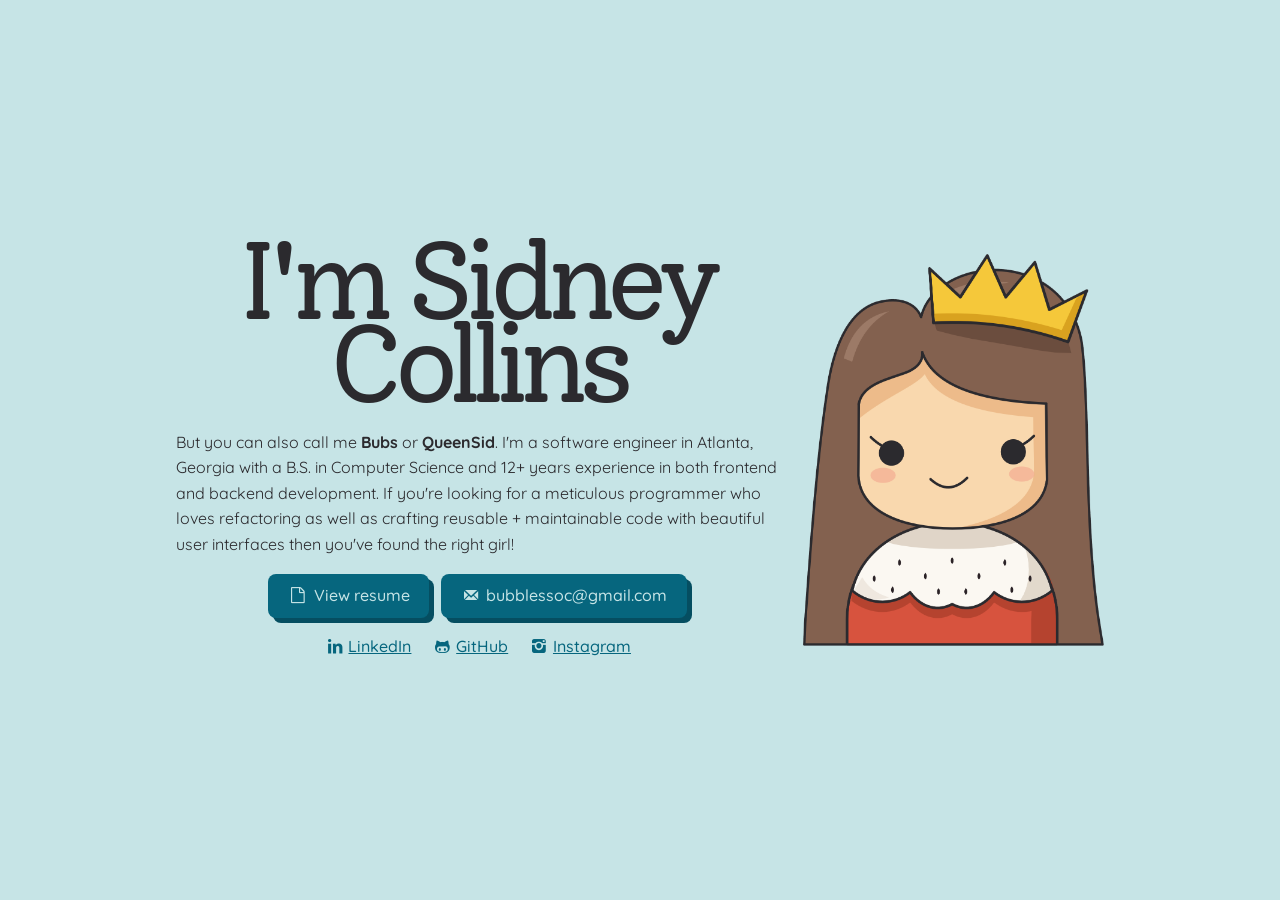
==== commit b6ed0592: "used claude's accessibility suggestions" ====
--- a/playground.html
+++ b/playground.html
@@ -23,7 +23,7 @@
       <img src="assets/images/queensid.png" alt="QueenSid" class="profile-image" />
       <h1 class="heading">I&apos;m Sidney Collins</h1>
       <p class="intro">
-        But you can also call me <b>Bubs</b> or <b>QueenSiD</b>. I&apos;m a software engineer in Atlanta, Georgia with a B.S. in Computer Science and 12+ years experience in both frontend and backend development. If you&apos;re looking for a meticulous programmer who loves refactoring as well as crafting reusable + maintainable code with beautiful user interfaces then you&apos;ve found the right girl!
+        But you can also call me <b>Bubs</b> or <b>QueenSid</b>. I&apos;m a software engineer in Atlanta, Georgia with a B.S. in Computer Science and 12+ years experience in both frontend and backend development. If you&apos;re looking for a meticulous programmer who loves refactoring as well as crafting reusable + maintainable code with beautiful user interfaces then you&apos;ve found the right girl!
       </p>
       <div class="actions">
         <a class="button resume" href="assets/resume.pdf">
--- a/assets/css/playground.css
+++ b/assets/css/playground.css
@@ -6,13 +6,16 @@
   --color-text: #2b2a2e;
   --color-accent: #0fa1c6;
   --color-accent-secondary: #0B82A0;
+  --color-accent-dark: #06667E;   /* ~4.9:1 on --color-bg, safe for text */
+  --color-accent-darker: #054E61; /* ~6.9:1 on --color-bg */
 
-  --color-link: var(--color-accent-secondary);
-  --color-link-hover: var(--color-accent);
-  --color-button: var(--color-accent);
-  --color-button-text: var(--color-bg);
-  --color-button-text-hover: #fff;
-  --color-button-shadow: var(--color-accent-secondary);
+  --color-link: var(--color-accent-dark);
+  --color-link-hover: var(--color-accent-darker);
+  --color-button: var(--color-accent-dark);
+  --color-button-text: var(--color-bg);  /* ~4.9:1 on --color-button */
+  --color-button-text-hover: #fff;       /* ~6.5:1 on --color-button */
+  --color-button-shadow: var(--color-accent-darker); /* shadow stays darker than the button */
+  --color-focus: var(--color-text);
 
   --max-width: 960px;
 }
@@ -58,17 +61,24 @@
   text-decoration: none;
 }
 
+/* Visible ring when tabbing with a keyboard; mouse clicks don't trigger it */
+a:focus-visible {
+  outline: 3px solid var(--color-focus);
+  outline-offset: 3px;
+}
+
 .button {
   display: inline-block;
   padding: 0.6rem 1.2rem;
   border-radius: 8px;
-  color: var(--color-bg);
+  color: var(--color-button-text);
   background-color: var(--color-button);
   text-decoration: none;
   box-shadow: 5px 5px 0px 0px var(--color-button-shadow);
 }
 
-.button:hover {
+.button:hover,
+.button:focus-visible {
   color: var(--color-button-text-hover);
   box-shadow: 2px 2px 0px 0px var(--color-button-shadow);
   transform: translateY(3px);
@@ -93,7 +103,7 @@
     "links profile-image";
   grid-template-columns: 2fr 1fr;
   column-gap: 1.5rem;
-  padding: 3rem 0;
+  padding: 3rem 16px;
 }
 
 .profile-image {
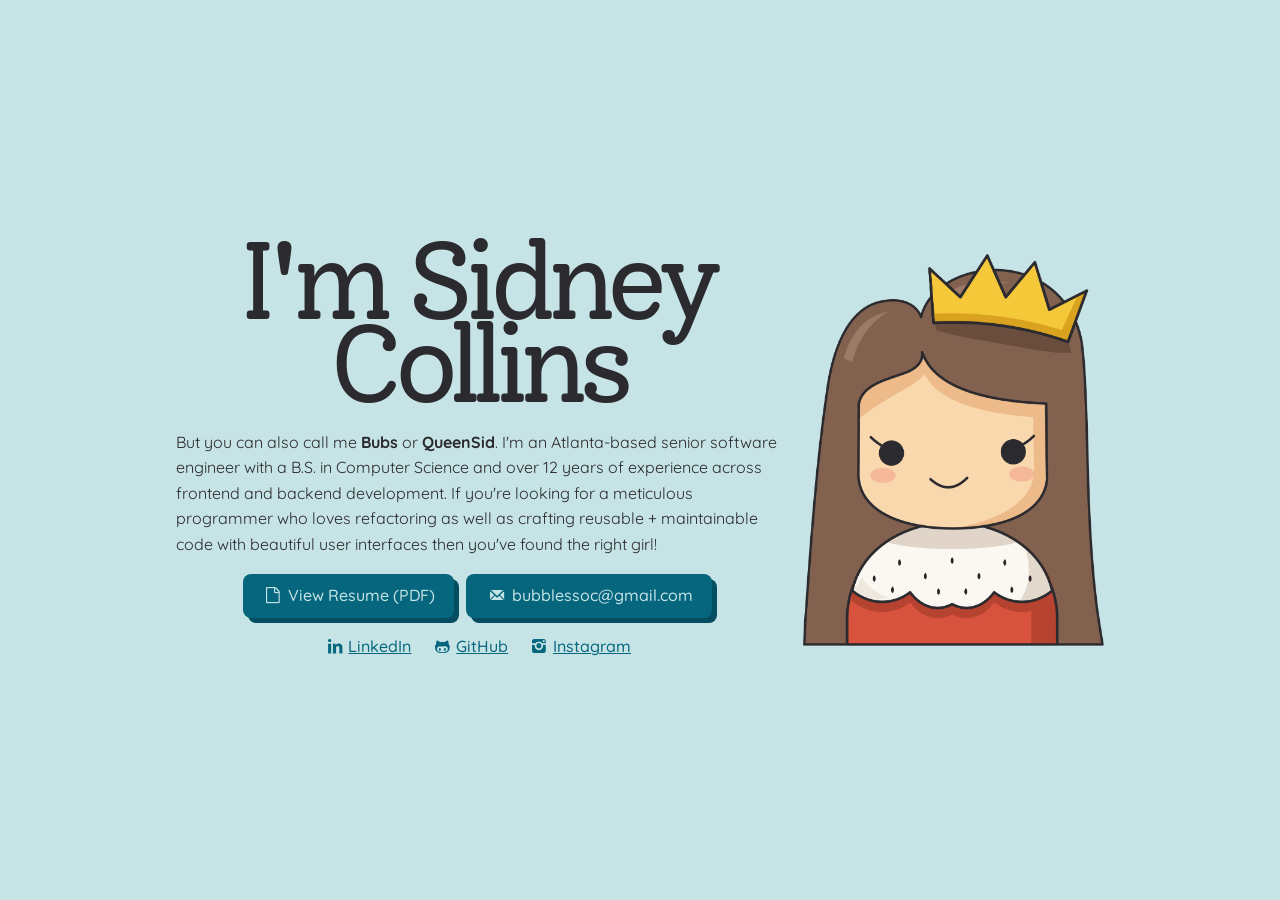
==== commit 92e2901f: "made some suggested accessibility changes; added mobile layout; added some lil wavies to social link" ====
--- a/playground.html
+++ b/playground.html
@@ -20,37 +20,37 @@
 <body>
   <main id="top">
     <section class="hero">
-      <img src="assets/images/queensid.png" alt="QueenSid" class="profile-image" />
       <h1 class="heading">I&apos;m Sidney Collins</h1>
+      <img src="assets/images/queensid.png" alt="" class="profile-image" width="1003" height="1304" />
       <p class="intro">
-        But you can also call me <b>Bubs</b> or <b>QueenSid</b>. I&apos;m a software engineer in Atlanta, Georgia with a B.S. in Computer Science and 12+ years experience in both frontend and backend development. If you&apos;re looking for a meticulous programmer who loves refactoring as well as crafting reusable + maintainable code with beautiful user interfaces then you&apos;ve found the right girl!
+        But you can also call me <b>Bubs</b> or <b>QueenSid</b>. I&apos;m an Atlanta-based senior software engineer with a B.S. in Computer Science and over 12 years of experience across frontend and backend development. If you&apos;re looking for a meticulous programmer who loves refactoring as well as crafting reusable + maintainable code with beautiful user interfaces then you&apos;ve found the right girl!
       </p>
       <div class="actions">
         <a class="button resume" href="assets/resume.pdf">
-          <span class="icon-doc"></span>
-          View resume
+          <span class="icon-doc" aria-hidden="true"></span>
+          View Resume (PDF)
         </a>
         <a class="button email" href="mailto:bubblessoc@gmail.com">
-          <span class="icon-mail"></span>
+          <span class="icon-mail" aria-hidden="true"></span>
           bubblessoc@gmail.com
         </a>
       </div>
       <ul class="links">
         <li>
           <a href="https://www.linkedin.com/in/sidneycollins" class="link linkedin">
-            <span class="icon-linkedin"></span>
+            <span class="icon-linkedin" aria-hidden="true"></span>
             LinkedIn
           </a>
         </li>
         <li>
           <a href="https://github.com/bubblessoc" class="link github">
-            <span class="icon-github"></span>
+            <span class="icon-github" aria-hidden="true"></span>
             GitHub
           </a>
         </li>
         <li>
           <a href="https://instagram.com/bubblessoc" class="link instagram">
-            <span class="icon-instagram"></span>
+            <span class="icon-instagram" aria-hidden="true"></span>
             Instagram
           </a>
         </li>
--- a/assets/css/playground.css
+++ b/assets/css/playground.css
@@ -15,7 +15,7 @@
   --color-button-text: var(--color-bg);  /* ~4.9:1 on --color-button */
   --color-button-text-hover: #fff;       /* ~6.5:1 on --color-button */
   --color-button-shadow: var(--color-accent-darker); /* shadow stays darker than the button */
-  --color-focus: var(--color-text);
+  --color-focus: var(--color-accent-dark); /* for focus-visible outlines */
 
   --max-width: 960px;
 }
@@ -58,7 +58,6 @@
 
 a:hover {
   color: var(--color-link-hover);
-  text-decoration: none;
 }
 
 /* Visible ring when tabbing with a keyboard; mouse clicks don't trigger it */
@@ -77,8 +76,7 @@
   box-shadow: 5px 5px 0px 0px var(--color-button-shadow);
 }
 
-.button:hover,
-.button:focus-visible {
+.button:hover {
   color: var(--color-button-text-hover);
   box-shadow: 2px 2px 0px 0px var(--color-button-shadow);
   transform: translateY(3px);
@@ -109,6 +107,7 @@
 .profile-image {
   grid-area: profile-image;
   align-self: center;
+  height: auto; /* keep proportions; the HTML width/height only reserve space while loading */
 }
 
 .heading {
@@ -135,7 +134,7 @@
   grid-area: actions;
   display: flex;
   flex-wrap: wrap;
-  column-gap: 0.75rem;
+  gap: 0.75rem;
   justify-content: center;
 }
 
@@ -145,6 +144,7 @@
   margin: 0;
   padding: 0;
   display: flex;
+  flex-wrap: wrap;
   column-gap: 1.25rem;
   justify-content: center;
 }
@@ -152,4 +152,35 @@
 .link {
   display: flex;
   column-gap: 0.15rem;
+  text-decoration-thickness: 1px;
 }
+
+.link:hover {
+  text-decoration-style: wavy;
+}
+
+/* Phone layout: one column, image on top, heading scales with the screen */
+@media (max-width: 800px) {
+  .hero {
+    grid-template-areas:
+      "profile-image"
+      "heading"
+      "intro"
+      "actions"
+      "links";
+    grid-template-columns: minmax(0, 1fr);
+    padding-block: 2rem;
+  }
+
+  .profile-image {
+    justify-self: center;
+    width: min(200px, 55%);
+    margin-bottom: 1.5rem;
+  }
+
+  .heading {
+    font-size: clamp(3rem, 15vw, 6.81rem);
+    letter-spacing: -0.07em; /* same tightness as desktop, scaled to the font size */
+    line-height: 0.85;       /* a little looser so wrapped lines don't collide */
+  }
+}
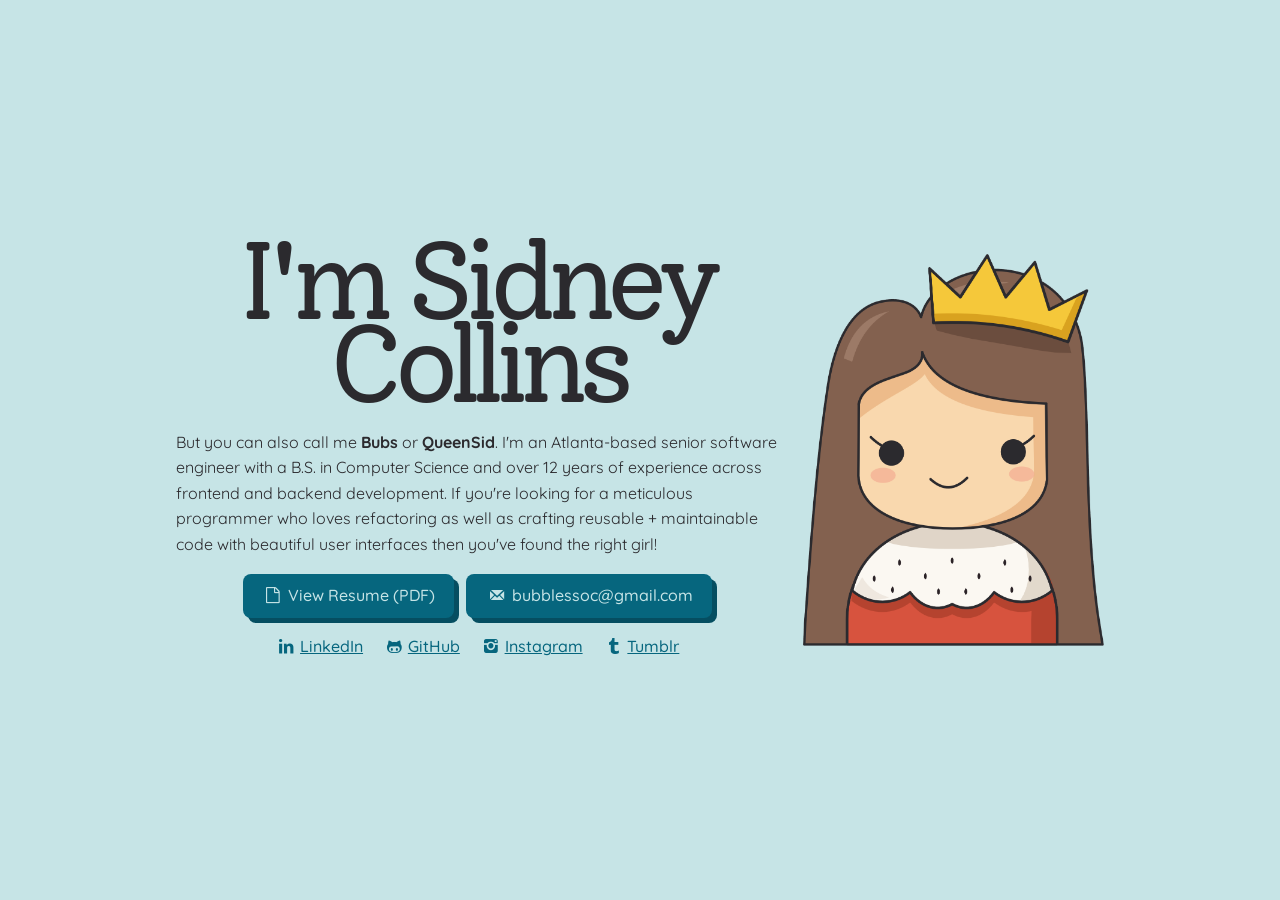
==== commit 5987eaf4: "added tumblr & location icons" ====
--- a/playground.html
+++ b/playground.html
@@ -3,8 +3,14 @@
 <head>
   <meta charset="utf-8">
   <meta name="viewport" content="width=device-width, initial-scale=1">
-  <title>Sidney Collins</title>
-  <meta name="description" content="Sidney Collins: background, selected work, and how to get in touch.">
+  <title>Sidney Collins | Senior Software Engineer in Atlanta</title>
+  <meta name="description" content="Atlanta-based senior software engineer who loves refactoring, reusable code and beautiful interfaces. 12+ years building for the web, front to back.">
+
+  <meta property="og:title" content="Sidney Collins | Senior Software Engineer in Atlanta">
+  <meta property="og:description" content="Atlanta-based senior software engineer who loves refactoring, reusable code and beautiful interfaces. 12+ years building for the web, front to back.">
+  <meta property="og:image" content="https://sidneycollins.com/assets/images/queensid.png">
+  <meta property="og:url" content="https://sidneycollins.com/">
+  <meta property="og:type" content="website">
 
   <link rel="icon" href="/favicon.ico" sizes="any">
   <link rel="icon" type="image/png" sizes="32x32" href="/favicon-32x32.png">
@@ -54,6 +60,12 @@
             Instagram
           </a>
         </li>
+        <li>
+          <a href="https://gomjabbars.tumblr.com" class="link tumblr">
+            <span class="icon-tumblr" aria-hidden="true"></span>
+            Tumblr
+          </a>
+        </li>
       </ul>
     </section>
   </main>
--- a/assets/css/sidneycollins-icons.css
+++ b/assets/css/sidneycollins-icons.css
@@ -1,12 +1,12 @@
 /* Generated by https://fontello.com/ */
 @font-face {
   font-family: 'sidneycollins-icons';
-  src: url('../fonts/sidneycollins-icons.eot?1726905');
-  src: url('../fonts/sidneycollins-icons.eot?1726905#iefix') format('embedded-opentype'),
-       url('../fonts/sidneycollins-icons.woff2?1726905') format('woff2'),
-       url('../fonts/sidneycollins-icons.woff?1726905') format('woff'),
-       url('../fonts/sidneycollins-icons.ttf?1726905') format('truetype'),
-       url('../fonts/sidneycollins-icons.svg?1726905#sidneycollins-icons') format('svg');
+  src: url('../fonts/sidneycollins-icons.eot?50015696');
+  src: url('../fonts/sidneycollins-icons.eot?50015696#iefix') format('embedded-opentype'),
+       url('../fonts/sidneycollins-icons.woff2?50015696') format('woff2'),
+       url('../fonts/sidneycollins-icons.woff?50015696') format('woff'),
+       url('../fonts/sidneycollins-icons.ttf?50015696') format('truetype'),
+       url('../fonts/sidneycollins-icons.svg?50015696#sidneycollins-icons') format('svg');
   font-weight: normal;
   font-style: normal;
 }
@@ -57,7 +57,9 @@
 
 .icon-mail:before { content: '\e800'; } /* '' */
 .icon-doc:before { content: '\e801'; } /* '' */
+.icon-location:before { content: '\e802'; } /* '' */
+.icon-tumblr:before { content: '\e803'; } /* '' */
 .icon-user:before { content: '\f2be'; } /* '' */
 .icon-github:before { content: '\f300'; } /* '' */
 .icon-linkedin:before { content: '\f318'; } /* '' */
-.icon-instagram:before { content: '\f32d'; } /* '' */
+.icon-instagram:before { content: '\f32d'; } /* '' */
